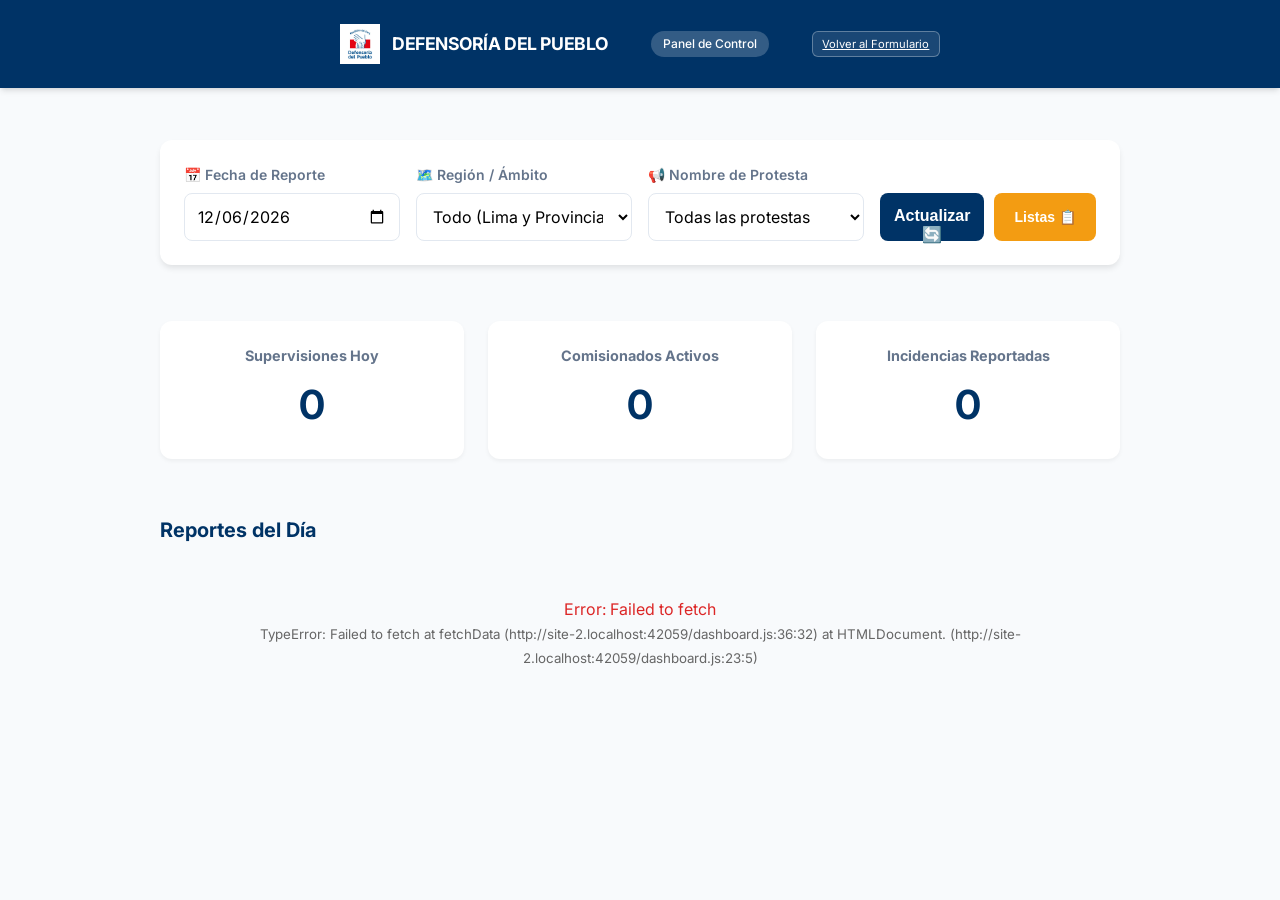
==== defensor.html @ 064923a9 "Add files via upload" ====
<!DOCTYPE html>
<html lang="es">

<head>
    <meta charset="UTF-8">
    <meta name="viewport" content="width=device-width, initial-scale=1.0">
    <title>Tablero - Defensor del Pueblo</title>
    <link rel="stylesheet" href="style.css">
    <link href="https://fonts.googleapis.com/css2?family=Inter:wght@400;500;600;700&display=swap" rel="stylesheet">
    <style>
        /* Estilos específicos para el Dashboard */
        .dashboard-container {
            max-width: 1000px;
            margin: 0 auto;
            padding: 20px;
        }

        .filters {
            background: white;
            padding: 1.5rem;
            border-radius: 12px;
            box-shadow: 0 4px 6px -1px rgb(0 0 0 / 0.1);
            margin-bottom: 2rem;
            display: grid;
            grid-template-columns: repeat(auto-fit, minmax(200px, 1fr));
            gap: 1rem;
            align-items: end;
        }

        .stats-grid {
            display: grid;
            grid-template-columns: repeat(auto-fit, minmax(200px, 1fr));
            gap: 1.5rem;
            margin-bottom: 2rem;
        }

        .stat-card {
            background: white;
            padding: 1.5rem;
            border-radius: 12px;
            box-shadow: 0 2px 4px rgba(0, 0, 0, 0.05);
            text-align: center;
        }

        .stat-card h3 {
            font-size: 0.9rem;
            color: #64748b;
            margin-bottom: 0.5rem;
        }

        .stat-card .value {
            font-size: 2.5rem;
            font-weight: 700;
            color: #003366;
        }

        .report-list {
            display: flex;
            flex-direction: column;
            gap: 1rem;
        }

        .report-card {
            background: white;
            border-radius: 12px;
            padding: 1.5rem;
            box-shadow: 0 2px 4px rgba(0, 0, 0, 0.05);
            border-left: 5px solid #003366;
            display: grid;
            grid-template-columns: 1fr auto;
            gap: 1rem;
        }

        .report-meta {
            display: flex;
            gap: 1rem;
            margin-bottom: 0.5rem;
            font-size: 0.85rem;
            color: #64748b;
        }

        @media (max-width: 600px) {
            .report-card {
                grid-template-columns: 1fr;
            }
        }
    </style>
</head>

<body>
    <header>
        <div class="header-content">
            <div class="logo">
                <img src="logo.png" alt="Logo Defensoría" class="header-logo">
                <span>DEFENSORÍA DEL PUEBLO</span>
            </div>
            <div class="badge">Panel de Control</div>
            <a href="index.html" class="admin-link">Volver al Formulario</a>
        </div>
    </header>

    <main class="dashboard-container">
        <!-- Filtros -->
        <section class="filters">
            <div class="form-group" style="margin-bottom: 0;">
                <label>📅 Fecha de Reporte</label>
                <input type="date" id="filter-date">
            </div>

            <div class="form-group" style="margin-bottom: 0;">
                <label>🗺️ Región / Ámbito</label>
                <select id="filter-region">
                    <option value="">Todo (Lima y Provincias)</option>
                    <option value="Sede Central">Lima (Sede Central)</option>
                    <option value="Oficina Desconcentrada">Provincias (OD/MOD)</option>
                </select>
            </div>

            <div class="form-group" style="margin-bottom: 0;">
                <label>📢 Nombre de Protesta</label>
                <select id="filter-protest">
                    <option value="">Todas las protestas</option>
                    <!-- Se llena dinámicamente -->
                </select>
            </div>

            <div style="display: flex; gap: 10px; align-items: flex-end;">
                <button id="refresh-btn" class="btn-primary" style="height: 48px; flex: 1;">
                    Actualizar 🔄
                </button>
                <button id="manage-lists-btn" class="btn-secondary"
                    style="height: 48px; flex: 1; background-color: #f39c12; border-color: #d35400;">
                    Listas 📋
                </button>
            </div>
        </section>

        <!-- Estadísticas -->
        <section id="stats-section" class="stats-grid">
            <div class="stat-card">
                <h3>Supervisiones Hoy</h3>
                <div class="value" id="stat-total">0</div>
            </div>
            <div class="stat-card">
                <h3>Comisionados Activos</h3>
                <div class="value" id="stat-supervisors">0</div>
            </div>
            <div class="stat-card">
                <h3>Incidencias Reportadas</h3>
                <div class="value" id="stat-incidents">0</div>
            </div>
        </section>

        <!-- Lista de Reportes -->
        <section id="reports-section">
            <h2 id="list-title">Reportes del Día</h2>
            <div id="loading" style="text-align: center; padding: 2rem;">
                Cargando datos... ⏳
            </div>
            <div id="reports-list" class="report-list link-container"></div>
        </section>
    </main>

    <!-- Modal Gestión de Listas -->
    <div id="lists-modal" class="modal hidden-modal"
        style="display:none; position:fixed; top:0; left:0; width:100%; height:100%; background:rgba(0,0,0,0.5); z-index:1000; justify-content:center; align-items:center;">
        <div class="modal-content"
            style="background:white; padding:2rem; border-radius:12px; max-width:500px; width:90%; max-height:80vh; overflow-y:auto;">
            <h3 style="margin-top:0;">Gestionar Listas Dinámicas</h3>
            <p style="font-size:0.9rem; color:#666;">Agrega nuevos ítems para que aparezcan en la App.</p>

            <div style="margin-top:20px; border-bottom:1px solid #eee; padding-bottom:20px;">
                <label style="display:block; font-weight:600; margin-bottom:5px;">📍 Nuevo Espacio de
                    Movilización</label>
                <div style="display:flex; gap:10px; align-items:center;">
                    <input type="text" id="new-place-input" placeholder="Nombre del lugar..."
                        style="flex-grow:1; width:auto; min-width:0; padding:10px; border:1px solid #666; border-radius:6px;">
                    <button id="add-place-btn" class="btn-primary" style="width: auto; padding:0 15px;">+</button>
                </div>
            </div>

            <div style="margin-top:20px; border-bottom:1px solid #eee; padding-bottom:20px;">
                <label style="display:block; font-weight:600; margin-bottom:5px;">📢 Nueva Protesta</label>
                <div style="display:flex; gap:10px; align-items:center;">
                    <input type="text" id="new-protest-input" placeholder="Nombre del colectivo/marcha..."
                        style="flex-grow:1; width:auto; min-width:0; padding:10px; border:1px solid #666; border-radius:6px;">
                    <button id="add-protest-btn" class="btn-primary" style="width: auto; padding:0 15px;">+</button>
                </div>
            </div>

            <div style="margin-top:20px; text-align:right;">
                <button id="close-lists-btn" class="btn-secondary" style="background:#95a5a6;">Cerrar</button>
            </div>
        </div>
    </div>

    <script src="dashboard.js"></script>
</body>

</html>
---- style.css ----
:root {
    --primary: #003366;
    /* Azul institucional */
    --secondary: #64748b;
    --danger: #dc2626;
    --success: #16a34a;
    --background: #f8fafc;
    --card-bg: #ffffff;
    --text-main: #1e293b;
    --text-muted: #64748b;
    --border: #e2e8f0;
    --radius: 12px;
    --shadow: 0 4px 6px -1px rgb(0 0 0 / 0.1), 0 2px 4px -2px rgb(0 0 0 / 0.1);
}

* {
    box-sizing: border-box;
    margin: 0;
    padding: 0;
}

body {
    font-family: 'Inter', sans-serif;
    background-color: var(--background);
    color: var(--text-main);
    line-height: 1.5;
    padding-bottom: 2rem;
}

header {
    background-color: var(--primary);
    color: white;
    padding: 1.5rem 1rem;
    margin-bottom: 2rem;
    box-shadow: var(--shadow);
}

.header-content {
    max-width: 600px;
    margin: 0 auto;
    display: flex;
    justify-content: space-between;
    align-items: center;
}

.logo {
    display: flex;
    align-items: center;
    gap: 0.75rem;
    font-weight: 700;
    font-size: 1.1rem;
    letter-spacing: -0.025em;
}

.header-logo {
    height: 40px;
    width: auto;
}

.badge {
    background: rgba(255, 255, 255, 0.2);
    padding: 0.25rem 0.75rem;
    border-radius: 9999px;
    font-size: 0.75rem;
    font-weight: 500;
}

main {
    max-width: 600px;
    margin: 0 auto;
    padding: 0 1rem;
    display: flex;
    flex-direction: column;
    gap: 1.5rem;
}

.card {
    background: var(--card-bg);
    border-radius: var(--radius);
    padding: 1.5rem;
    box-shadow: var(--shadow);
    border: 1px solid var(--border);
}

h2 {
    font-size: 1.25rem;
    margin-bottom: 1.25rem;
    color: var(--primary);
}

.form-group {
    margin-bottom: 1.25rem;
}

label {
    display: block;
    font-size: 0.875rem;
    font-weight: 600;
    margin-bottom: 0.5rem;
    color: var(--text-muted);
}

input,
select,
textarea {
    width: 100%;
    padding: 0.75rem;
    border: 1px solid var(--border);
    border-radius: 8px;
    font-size: 1rem;
    transition: border-color 0.2s;
    background-color: white;
    font-family: inherit;
}

textarea {
    resize: vertical;
}

input:focus,
select:focus,
textarea:focus {
    outline: none;
    border-color: var(--primary);
}

.admin-link {
    background: rgba(255, 255, 255, 0.1);
    border: 1px solid rgba(255, 255, 255, 0.3);
    color: white;
    padding: 0.25rem 0.6rem;
    border-radius: 6px;
    font-size: 0.7rem;
    cursor: pointer;
    transition: background 0.2s;
}

.admin-link:hover {
    background: rgba(255, 255, 255, 0.2);
}

.btn-primary,
.btn-danger,
.btn-secondary {
    width: 100%;
    padding: 0.875rem;
    border: none;
    border-radius: 8px;
    font-size: 1rem;
    font-weight: 600;
    cursor: pointer;
    transition: opacity 0.2s, transform 0.1s;
}

.btn-primary {
    background: var(--primary);
    color: white;
}

.btn-danger {
    background: var(--danger);
    color: white;
}

.btn-secondary {
    background: var(--secondary);
    color: white;
    width: auto;
    padding: 0.5rem 1rem;
    font-size: 0.875rem;
}

button:active {
    transform: scale(0.98);
}

.hidden {
    display: none !important;
}

/* Section Header & Back Link */
.section-header {
    display: flex;
    align-items: center;
    gap: 1rem;
    margin-bottom: 1.5rem;
}

.back-link {
    background: none;
    border: none;
    color: var(--primary);
    font-weight: 600;
    cursor: pointer;
    font-size: 0.9rem;
    padding: 0.5rem 0;
}

.back-link:hover {
    text-decoration: underline;
}

/* Selection Grid */
.selection-grid {
    display: grid;
    grid-template-columns: 1fr 1fr;
    gap: 1rem;
    margin-top: 0.5rem;
}

.selection-card {
    background: white;
    border: 2px solid var(--border);
    border-radius: var(--radius);
    padding: 1.5rem 1rem;
    cursor: pointer;
    transition: all 0.2s ease;
    display: flex;
    flex-direction: column;
    align-items: center;
    text-align: center;
    gap: 0.5rem;
}

.selection-card:hover {
    border-color: var(--primary);
    transform: translateY(-4px);
    box-shadow: var(--shadow);
}

.selection-card .icon {
    font-size: 2.5rem;
    margin-bottom: 0.5rem;
}

.selection-card .label {
    display: block;
    font-weight: 700;
    font-size: 1rem;
    color: var(--primary);
}

.selection-card .desc {
    font-size: 0.75rem;
    color: var(--text-muted);
}

@media (max-width: 480px) {
    .selection-grid {
        grid-template-columns: 1fr;
    }
}

/* Sesión Activa Styles */
.active-header {
    display: flex;
    align-items: center;
    gap: 0.5rem;
    margin-bottom: 1rem;
}

.status-dot {
    width: 10px;
    height: 10px;
    background-color: var(--danger);
    border-radius: 50%;
    animation: blink 1.5s infinite;
}

@keyframes blink {
    0% {
        opacity: 1;
    }

    50% {
        opacity: 0.4;
    }

    100% {
        opacity: 1;
    }
}

#active-info {
    margin-bottom: 1.5rem;
    padding: 1rem;
    background: #f1f5f9;
    border-radius: 8px;
    font-size: 0.95rem;
}

.timer {
    font-size: 3rem;
    font-weight: 700;
    text-align: center;
    margin-bottom: 1.5rem;
    font-variant-numeric: tabular-nums;
    color: var(--primary);
}

/* History Styles */
.history-header {
    display: flex;
    justify-content: space-between;
    align-items: center;
    margin-bottom: 1rem;
}

.history-list {
    display: flex;
    flex-direction: column;
    gap: 0.75rem;
}

.history-item {
    padding: 1rem;
    border: 1px solid var(--border);
    border-radius: 8px;
    font-size: 0.9rem;
}

.history-item .header {
    display: flex;
    justify-content: space-between;
    font-weight: 600;
    margin-bottom: 0.25rem;
}

.history-item .details p {
    margin-top: 0.25rem;
}

.history-item .details .obs {
    margin-top: 0.5rem;
    padding-top: 0.5rem;
    border-top: 1px dashed var(--border);
    font-style: italic;
    color: var(--text-main);
}

.duration-tag {
    background: #e0f2fe;
    color: #0369a1;
    padding: 0.1rem 0.5rem;
    border-radius: 4px;
    font-size: 0.8rem;
}

.badge-type {
    background: #e2e8f0;
    color: var(--primary);
    padding: 2px 6px;
    border-radius: 4px;
    font-size: 0.75rem;
    margin-right: 0.5rem;
    font-weight: 600;
}

.weekend-tag {
    background: #fef3c7;
    color: #92400e;
    padding: 0.1rem 0.5rem;
    border-radius: 4px;
    font-size: 0.8rem;
    margin-left: 0.5rem;
}

.empty-msg {
    text-align: center;
    color: var(--text-muted);
    padding: 2rem;
}

@media (max-width: 480px) {
    body {
        padding-bottom: 1rem;
    }

    .timer {
        font-size: 2.5rem;
    }
}

/* --- Timeline de Incidencias --- */
.timeline-container {
    position: relative;
    padding: 20px 0;
    margin-top: 20px;
    border-top: 1px solid #eee;
    text-align: left;
}

.timeline-item {
    position: relative;
    padding-left: 20px;
    margin-bottom: 15px;
    border-left: 2px solid #3498db;
}

.timeline-item::before {
    content: '';
    position: absolute;
    left: -6px;
    top: 0;
    width: 10px;
    height: 10px;
    background: #3498db;
    border-radius: 50%;
}

.timeline-time {
    font-size: 0.8rem;
    color: #666;
    font-weight: bold;
}

.timeline-desc {
    font-size: 0.9rem;
    color: #333;
    margin: 5px 0;
    white-space: pre-wrap;
}

.timeline-photo {
    font-size: 0.8rem;
    color: #2ecc71;
    font-weight: 500;
}

/* --- Modal --- */
.modal {
    position: fixed;
    top: 0;
    left: 0;
    width: 100%;
    height: 100%;
    background-color: rgba(0, 0, 0, 0.5);
    display: flex;
    justify-content: center;
    align-items: center;
    z-index: 1000;
}

.hidden-modal {
    display: none !important;
}

.modal-content {
    background: white;
    padding: 20px;
    border-radius: 10px;
    width: 90%;
    max-width: 400px;
    box-shadow: 0 4px 10px rgba(0, 0, 0, 0.2);
}
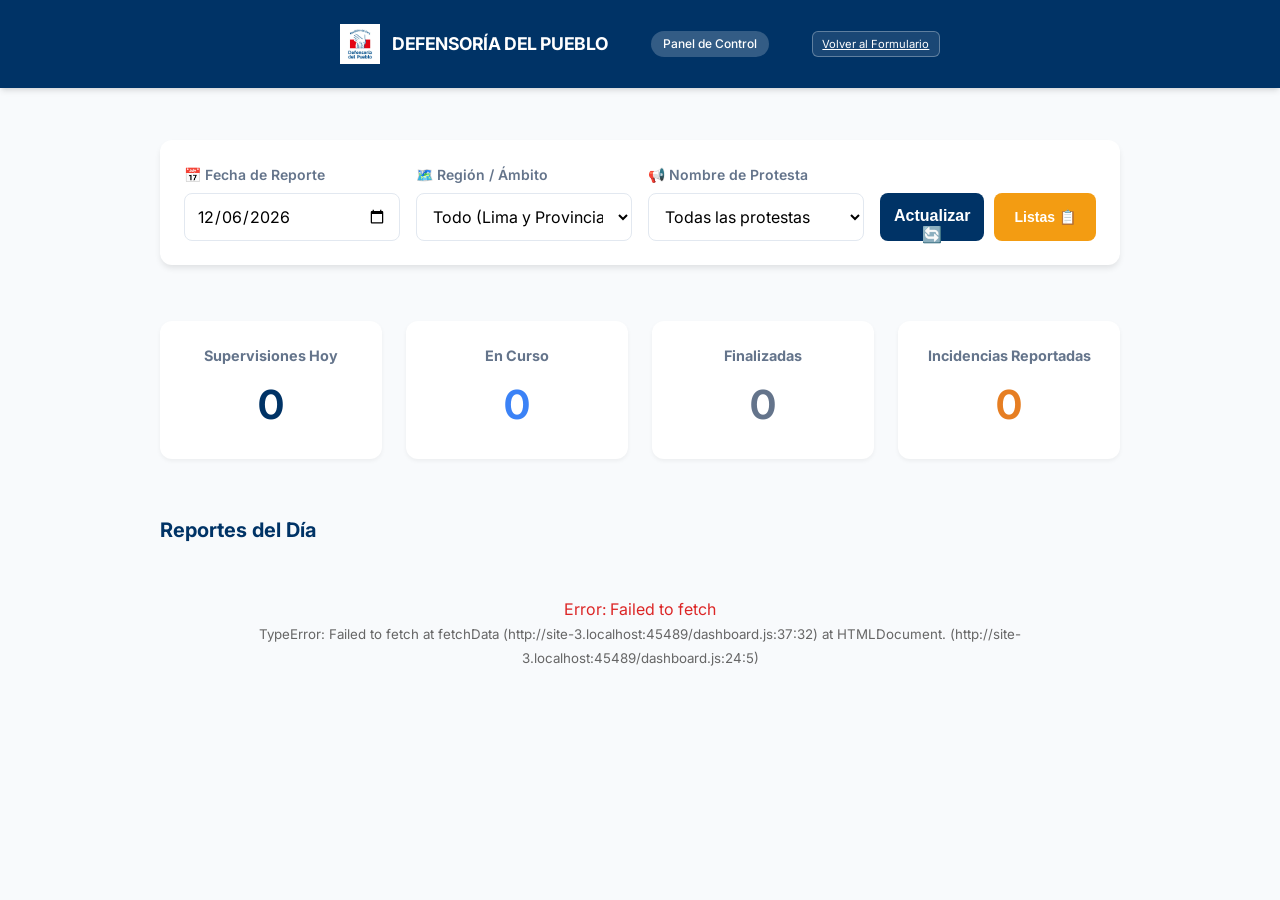
==== commit e5292fa1: "Add files via upload Actualización de estadísticas y estados en el tablero" ====
--- a/defensor.html
+++ b/defensor.html
@@ -142,12 +142,16 @@
                 <div class="value" id="stat-total">0</div>
             </div>
             <div class="stat-card">
-                <h3>Comisionados Activos</h3>
-                <div class="value" id="stat-supervisors">0</div>
+                <h3>En Curso</h3>
+                <div class="value" id="stat-active" style="color: #3b82f6;">0</div>
+            </div>
+            <div class="stat-card">
+                <h3>Finalizadas</h3>
+                <div class="value" id="stat-finished" style="color: #64748b;">0</div>
             </div>
             <div class="stat-card">
                 <h3>Incidencias Reportadas</h3>
-                <div class="value" id="stat-incidents">0</div>
+                <div class="value" id="stat-incidents" style="color: #e67e22;">0</div>
             </div>
         </section>
 
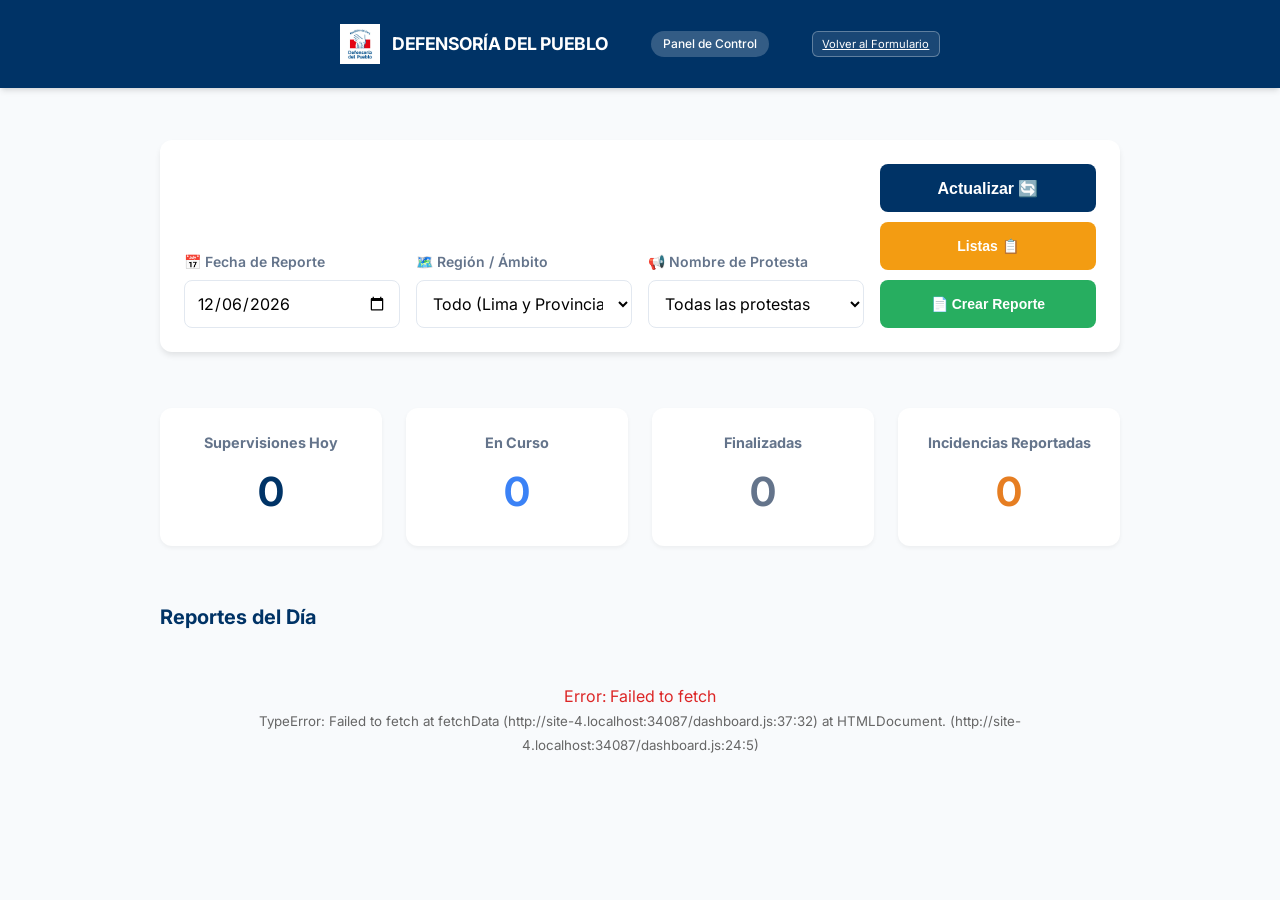
==== commit 3ebc3cf3: "Add files via upload" ====
--- a/defensor.html
+++ b/defensor.html
@@ -69,6 +69,12 @@
             display: grid;
             grid-template-columns: 1fr auto;
             gap: 1rem;
+            transition: transform 0.2s, box-shadow 0.2s;
+        }
+
+        .report-card:hover {
+            transform: translateY(-2px);
+            box-shadow: 0 6px 12px rgba(0, 0, 0, 0.1);
         }
 
         .report-meta {
@@ -124,13 +130,17 @@
                 </select>
             </div>
 
-            <div style="display: flex; gap: 10px; align-items: flex-end;">
-                <button id="refresh-btn" class="btn-primary" style="height: 48px; flex: 1;">
+            <div style="display: flex; gap: 10px; align-items: flex-end; flex-wrap: wrap;">
+                <button id="refresh-btn" class="btn-primary" style="height: 48px; flex: 1; min-width: 120px;">
                     Actualizar 🔄
                 </button>
                 <button id="manage-lists-btn" class="btn-secondary"
-                    style="height: 48px; flex: 1; background-color: #f39c12; border-color: #d35400;">
+                    style="height: 48px; flex: 1; background-color: #f39c12; border-color: #d35400; min-width: 120px;">
                     Listas 📋
+                </button>
+                <button id="generate-doc-btn" class="btn-secondary"
+                    style="height: 48px; flex: 1; background-color: #27ae60; border-color: #2ecc71; min-width: 150px;">
+                    📄 Crear Reporte
                 </button>
             </div>
         </section>
